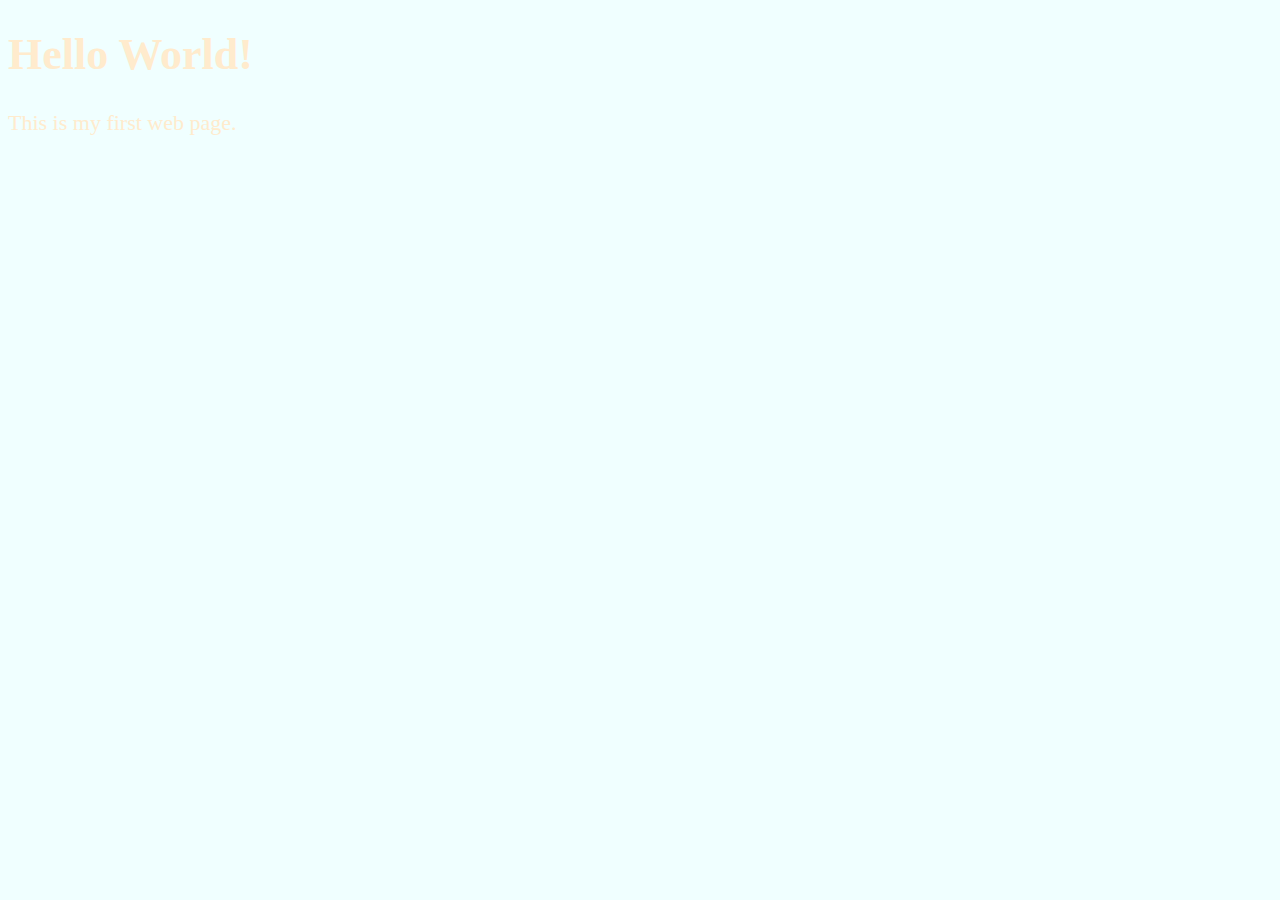
==== index.html @ 844e5fe5 "Head Element" ====
<!DOCTYPE html>
<html lang="en">

<head>
    <meta charset="UTF-8">
    <meta name="author" cotent="Alade Aminat">
    <meta name="description" content="This page contains all the things I am learning how to  create as I learn HTML.">
    <title>My First Web Page</title>
    <link rel="icon" href="html5.png type="image/x-icon">
    <link rel="stylesheet" href="main.css" type="text/css">
</head>
<body>
    
</body>
</html>

    <head>
        <meta charset="UTF-8">
<title>My First Web Page</title>
    </head>

    <body>
        <h1>Hello World!</h1>
        <p>This is my first web page.</p>
    </body>

</html>
---- main.css ----
html{
font-size: 22px;
}

body {
    background-color: azure;
    color: blanchedalmond;
}
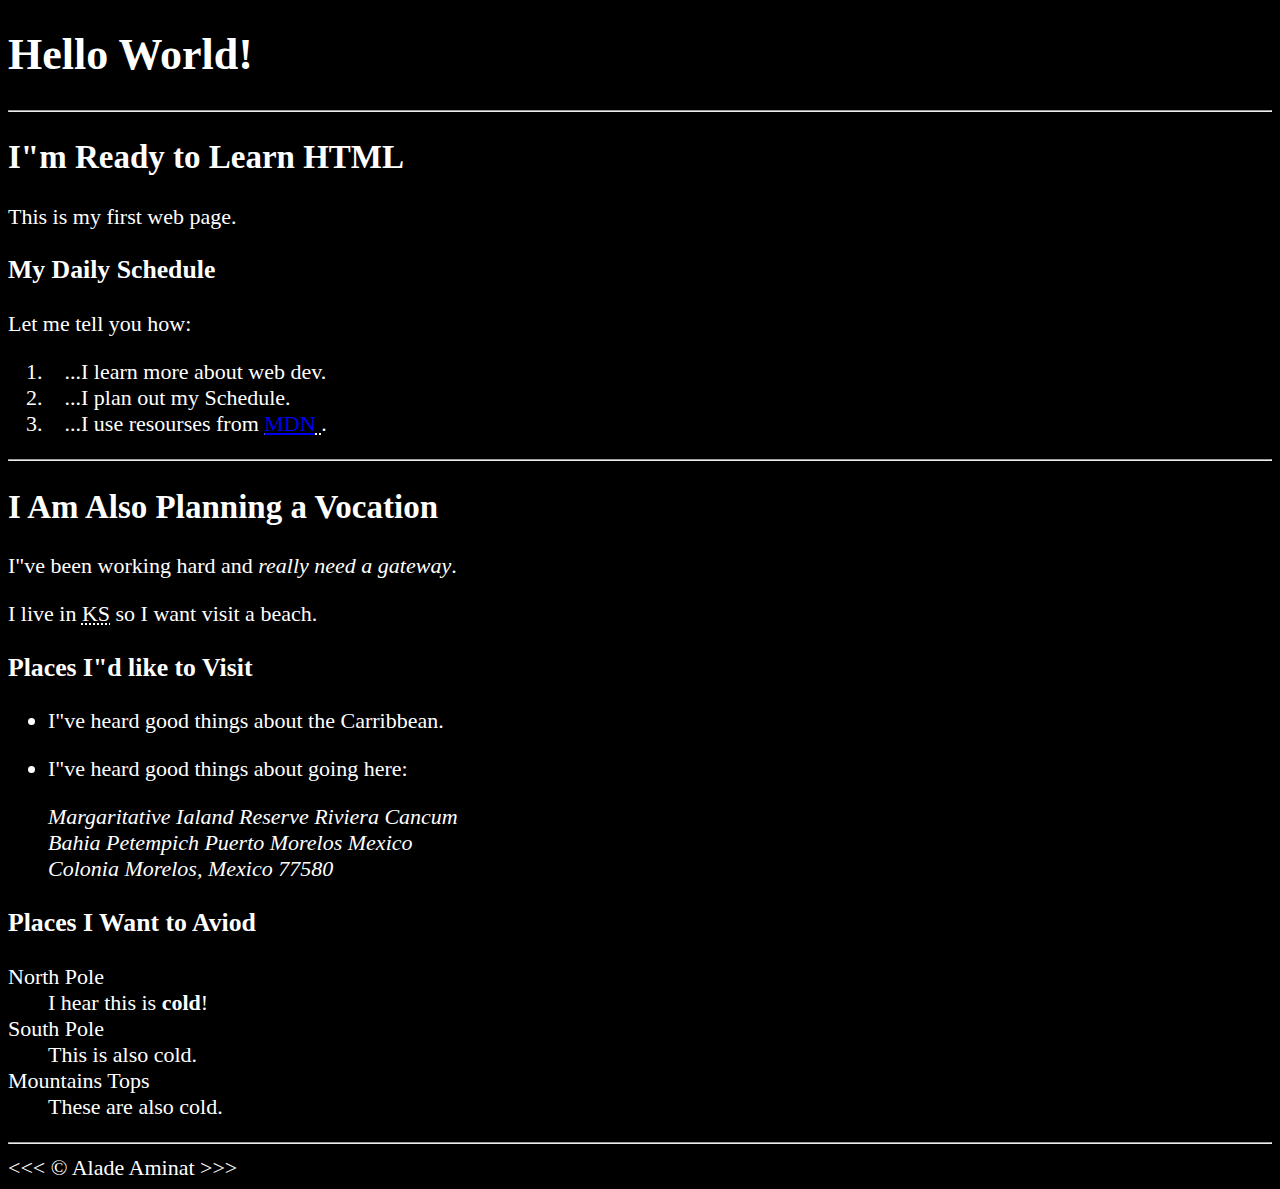
==== commit 1fb92f1f: "My First Web Page" ====
--- a/index.html
+++ b/index.html
@@ -9,19 +9,60 @@
     <link rel="icon" href="html5.png type="image/x-icon">
     <link rel="stylesheet" href="main.css" type="text/css">
 </head>
+
 <body>
+    <h1>Hello World!</h1>
+
+    <hr>
+
+    <h2>I"m Ready to Learn HTML</h2>
+    <p>This is my first web page.</p>
+
+    <h3>My Daily Schedule</h3>
+    <p>Let me tell you how:</p>
+        <ol>
+        <li>&nbsp;&nbsp;&nbsp;...I learn more about web dev.</li>
+        <li>&nbsp;&nbsp;&nbsp;...I plan out my Schedule.</li>
+        <li>&nbsp;&nbsp;&nbsp;...I use resourses from <abbr title="Mozilla Developer Network">
+            <a href="https://developer. mozilla.org/">MDN</a>
+            </abbr>.</li>
+    </ol>
     
-</body>
-</html>
 
-    <head>
-        <meta charset="UTF-8">
-<title>My First Web Page</title>
-    </head>
+    <hr>
+    <h2>I Am Also Planning a Vocation</h2>
+    <p>I"ve been working hard and <em>really need a gateway</em>.</p>
+    <p>I live in <abbr title="Kansas">KS</abbr> so I want visit a beach.</p>
 
-    <body>
-        <h1>Hello World!</h1>
-        <p>This is my first web page.</p>
+    <h3>Places I"d like to Visit</h3>
+    <ul>
+   <li>
+    <p>I"ve heard good things about the Carribbean.</p>
+   </li>
+   <li>
+<p>I"ve heard good things about going here:</p>
+<address>
+ Margaritative Ialand Reserve Riviera Cancum<br>
+ Bahia Petempich Puerto Morelos Mexico<br>
+ Colonia Morelos, Mexico 77580
+ </address>
+ </li>
+</ul>
+ <!--TODO: Add more places-->
+    <h3>Places I Want to Aviod</h3>
+    <dl>
+        <dt>North Pole</dt>
+        <dd>I hear this is <strong>cold</strong>!</dd>
+
+        <dt>South Pole</dt>
+        <dd>This is also cold.</dd>
+
+        <dt>Mountains Tops</dt>
+        <dd>These are also cold.</dd>
+        </dl>
+
+<hr>
+&lt;&lt;&lt; &copy;<a href="about.html"></a> Alade Aminat &gt;&gt;&gt;
     </body>
 
 </html>--- a/main.css
+++ b/main.css
@@ -3,6 +3,6 @@
 }
 
 body {
-    background-color: azure;
-    color: blanchedalmond;
+    background-color: black;
+    color: white;
 }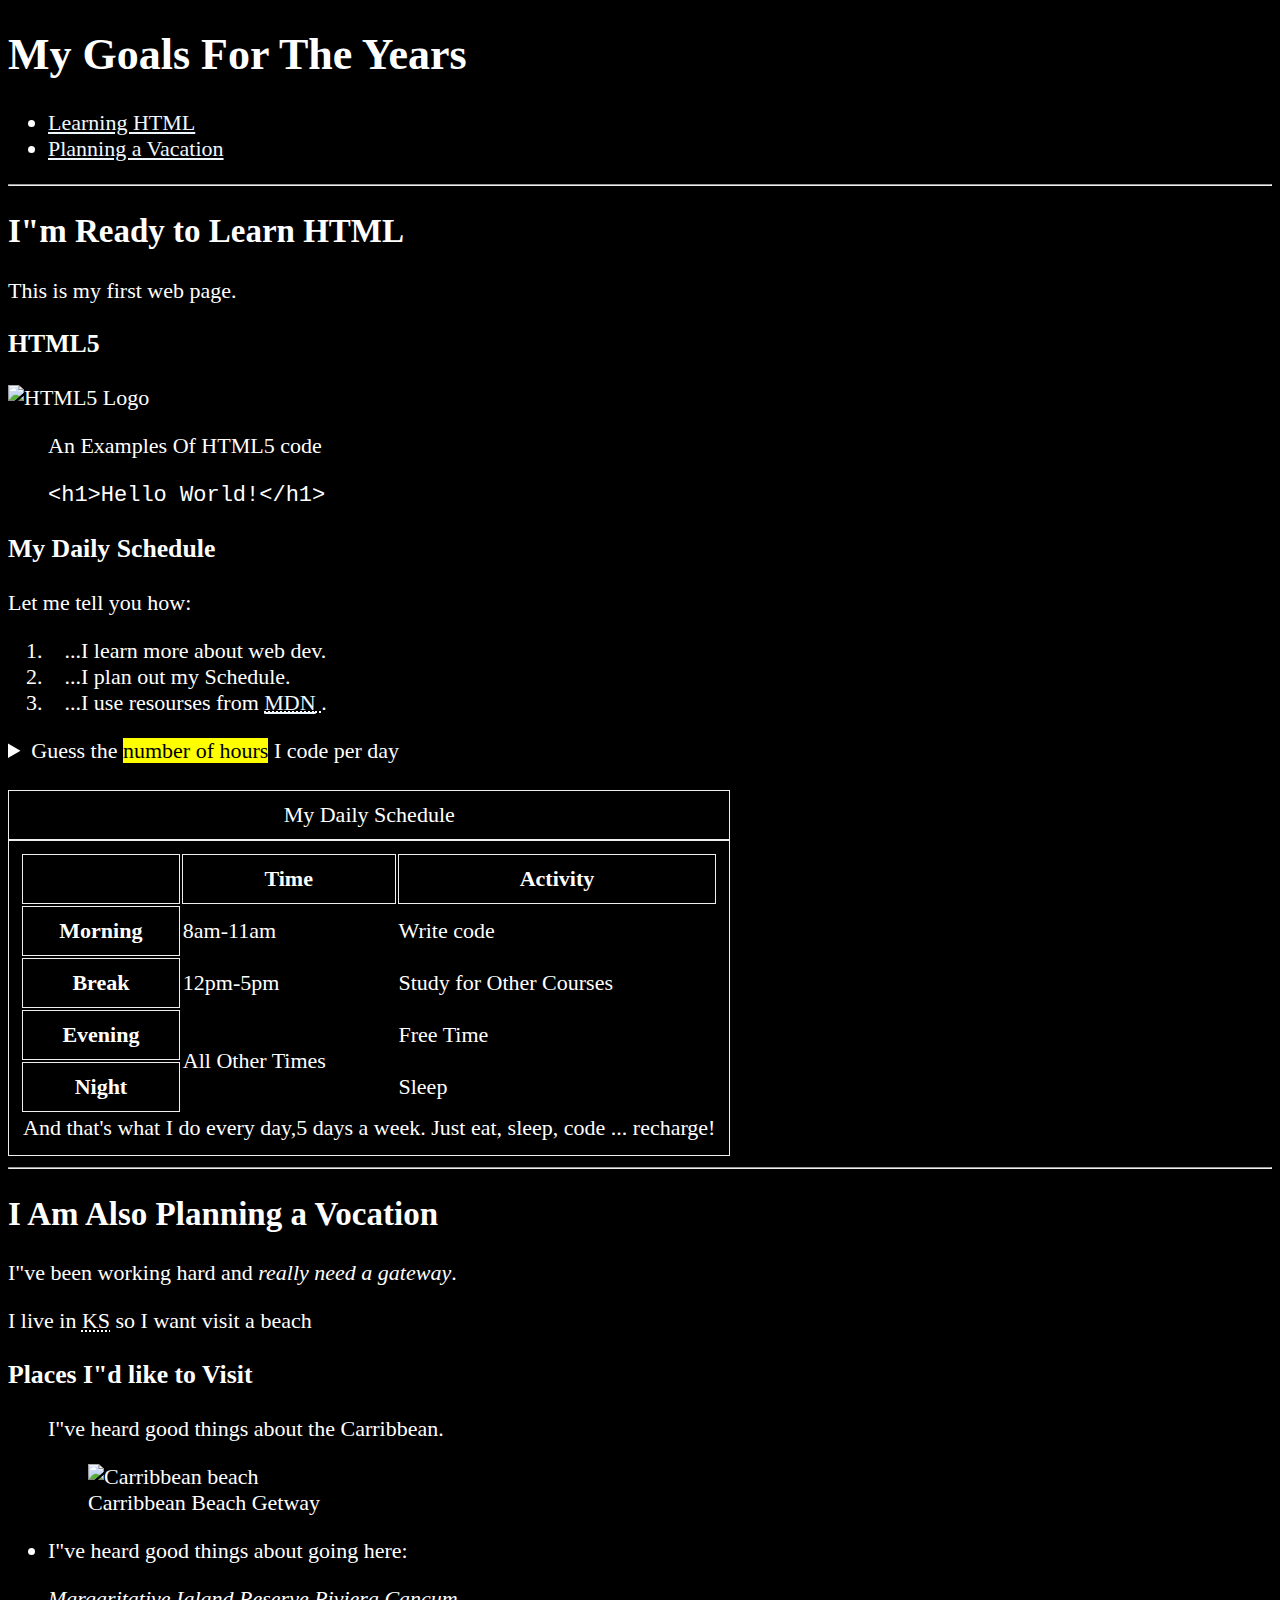
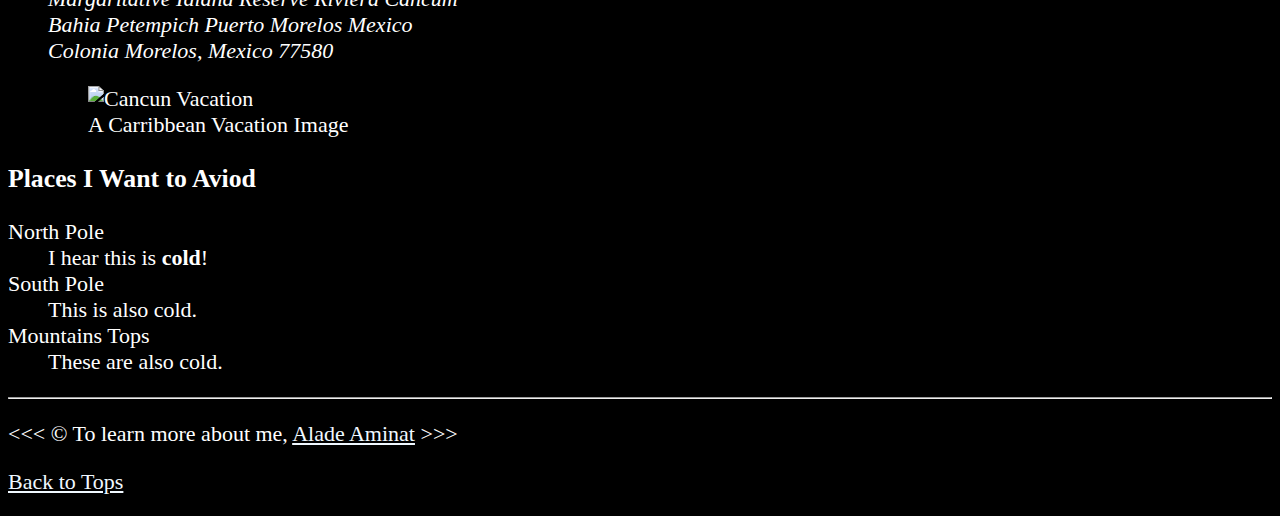
==== commit 67a6d52b: "Learning HTML" ====
--- a/index.html
+++ b/index.html
@@ -1,68 +1,162 @@
-<!DOCTYPE html>
-<html lang="en">
+    <!DOCTYPE html>
+    <html lang="en">
 
-<head>
-    <meta charset="UTF-8">
-    <meta name="author" cotent="Alade Aminat">
-    <meta name="description" content="This page contains all the things I am learning how to  create as I learn HTML.">
-    <title>My First Web Page</title>
-    <link rel="icon" href="html5.png type="image/x-icon">
-    <link rel="stylesheet" href="main.css" type="text/css">
-</head>
+    <head>
+        <meta charset="UTF-8">
+        <meta name="author" cotent="Alade Aminat">
+        <meta name="description" content="This page contains all the things I am learning how to  create as I learn HTML.">
+        <title>My First Web Page</title>
+        <link rel="icon" href="html5.png type="image/x-icon">
+        <link rel="stylesheet" href="main.css" type="text/css">
+    </head>
 
-<body>
-    <h1>Hello World!</h1>
+    <body>
+        <header>
+        <h1>My Goals For The Years</h1>
 
+        <nav aria-labelledby="primary navigation">
+            <ul>
+                <li>
+                    <a href="#html">Learning HTML</a>
+                </li>
+                <li>
+                    <a href="#vacation">Planning a Vacation</a>
+                </li>
+                </ul>
+                </nav>
+        </header>
+        <hr>
+        <main>
+        <article id="html">
+        <h2>I"m Ready to Learn HTML</h2>
+        <p>This is my first web page.</p>
+        <section>
+            <h3>HTML5</h3>
+    <img src="img/html_logo_300*300.png" alt="HTML5 Logo" title="I am learning HTML5" width="300" height="300">
+    <figure>
+        <figcaption>An Examples Of HTML5 code</figcaption>
+        <p>
+            <code>&lt;h1&gt;Hello World!&lt;/h1&gt;</code>
+        </p>
+    </figure>
+    </section>
+        <h3>My Daily Schedule</h3>
+        <p>Let me tell you how:</p>
+            <ol>
+            <li>&nbsp;&nbsp;&nbsp;...I learn more about web dev.</li>
+            <li>&nbsp;&nbsp;&nbsp;...I plan out my Schedule.</li>
+            <li>&nbsp;&nbsp;&nbsp;...I use resourses from <abbr title="Mozilla Developer Network">
+                <a href="https://developer. mozilla.org/">MDN</a>
+                </abbr>.</li>
+        </ol>
+        <aside>
+            <details>
+                <summary>Guess the <mark>number of hours</mark> I code per day</summary>
+                <p>I start at<time datetime="08:00">8 am</time> and I write for <time datetime="PY3H">3 hours</time> every morning.</p>
+            </details>
+        </aside>
+        <br>
+        <table>
+            <caption>My Daily Schedule</caption>
+            <thead>
+            <tr>
+                <th>&nbsp;</th>
+                <th scope="col">Time</th>
+                <th scope="col">Activity</th>
+            </tr>
+            </thead>
+            <tbody>
+                <tr>
+                    <th scope="row">Morning</th>
+                <td>
+            <time datetime="08:00">8am</time>-<time datetime="13:00">11am</time>
+        </td>
+        <td>Write code</td>
+    </tr>
+    <tr>
+        <th scope="col">Break </th>
+        <td>
+            <time datetime="12:00">12pm</time>-<time datetime="17:00">5pm</time>
+        </td>
+        <td>Study for Other Courses</td>
+    </tr>
+    <th scope="col">Evening</th>
+    <td rowspan="2">All Other Times</td>
+    <td>Free Time</td>
+    </tr>
+    <tr>
+        <th scope="col">Night</th>
+        <td>Sleep</td>
+    </tr>
+    </tbody>
+    <tfoot>
+        <tr>
+            <td colspan="3">And that's what I do every day,5 days a week. Just eat, sleep, code ...  recharge!</td>
+        </tr>
+    </tfoot>
+    </table>
+    </section>
+        </article>
+
+        <hr>
+
+
+        <article id="vacation">
+        <h2>I Am Also Planning a Vocation</h2>
+        <p>I"ve been working hard and <em>really need a gateway</em>.</p>
+        <p>I live in <abbr title="Kansas">KS</abbr> so I want visit a beach
+    <section>
+        <h3>Places I"d like to Visit</h3>
+        <ul>
+        <p>I"ve heard good things about the Carribbean.</p>
+        <figure>
+        <img src="img/Carribbean.jgt" alt="Carribbean beach" title="I want to visit a Carribbean beach." 
+        width="400 " height="225" loading="lazy">
+        <figcaption>
+            Carribbean Beach Getway
+        </figcaption>
+        </figure>
+    </li>
+    <li>
+    <p>I"ve heard good things about going here:</p>
+    <address>
+    Margaritative Ialand Reserve Riviera Cancum<br>
+    Bahia Petempich Puerto Morelos Mexico<br>
+    Colonia Morelos, Mexico 77580
+    </address>
+    <figure>
+    <img src="img/vacation.jpg" alt="Cancun Vacation" title="It"s 5 o' Clock somewhere!width="400"
+    height="267" loading="lazy">
+    <figcaption>
+        A Carribbean Vacation Image
+    </figcaption>
+    </figure>
+    </li>
+    </ul>
+    </section>
+    <!-- TODO: Add more places -->
+    <section>
+        <h3>Places I Want to Aviod</h3>
+        <dl>
+            <dt>North Pole</dt>
+            <dd>I hear this is <strong>cold</strong>!</dd>
+
+            <dt>South Pole</dt>
+            <dd>This is also cold.</dd>
+
+            <dt>Mountains Tops</dt>
+            <dd>These are also cold.</dd>
+            </dl>
+            </section>
+        </article>
+    </main>
     <hr>
-
-    <h2>I"m Ready to Learn HTML</h2>
-    <p>This is my first web page.</p>
-
-    <h3>My Daily Schedule</h3>
-    <p>Let me tell you how:</p>
-        <ol>
-        <li>&nbsp;&nbsp;&nbsp;...I learn more about web dev.</li>
-        <li>&nbsp;&nbsp;&nbsp;...I plan out my Schedule.</li>
-        <li>&nbsp;&nbsp;&nbsp;...I use resourses from <abbr title="Mozilla Developer Network">
-            <a href="https://developer. mozilla.org/">MDN</a>
-            </abbr>.</li>
-    </ol>
-    
-
-    <hr>
-    <h2>I Am Also Planning a Vocation</h2>
-    <p>I"ve been working hard and <em>really need a gateway</em>.</p>
-    <p>I live in <abbr title="Kansas">KS</abbr> so I want visit a beach.</p>
-
-    <h3>Places I"d like to Visit</h3>
-    <ul>
-   <li>
-    <p>I"ve heard good things about the Carribbean.</p>
-   </li>
-   <li>
-<p>I"ve heard good things about going here:</p>
-<address>
- Margaritative Ialand Reserve Riviera Cancum<br>
- Bahia Petempich Puerto Morelos Mexico<br>
- Colonia Morelos, Mexico 77580
- </address>
- </li>
-</ul>
- <!--TODO: Add more places-->
-    <h3>Places I Want to Aviod</h3>
-    <dl>
-        <dt>North Pole</dt>
-        <dd>I hear this is <strong>cold</strong>!</dd>
-
-        <dt>South Pole</dt>
-        <dd>This is also cold.</dd>
-
-        <dt>Mountains Tops</dt>
-        <dd>These are also cold.</dd>
-        </dl>
-
-<hr>
-&lt;&lt;&lt; &copy;<a href="about.html"></a> Alade Aminat &gt;&gt;&gt;
-    </body>
-
-</html>+    <footer>
+        <p>
+    &lt;&lt;&lt; &copy; To learn more about me, <a href="about.html">Alade Aminat</a> &gt;&gt;&gt;
+    </p>
+    <p>
+        <a href="#">Back to Tops</a>
+    </p>
+    </footer>
+    </html>--- a/main.css
+++ b/main.css
@@ -5,4 +5,23 @@
 body {
     background-color: black;
     color: white;
+}
+
+a {
+    color: aliceblue;
+}
+
+a:visited{
+    color: lightgrey;
+}
+
+a:hover, a:active{
+    color: #eee;
+}
+
+table, tr, th, caption {
+    border: 1px solid #eee;
+    front-family: 'Courier New',Courier, monospace;
+    border: -collapse: collaspse;
+    padding: 0.5rem;
 }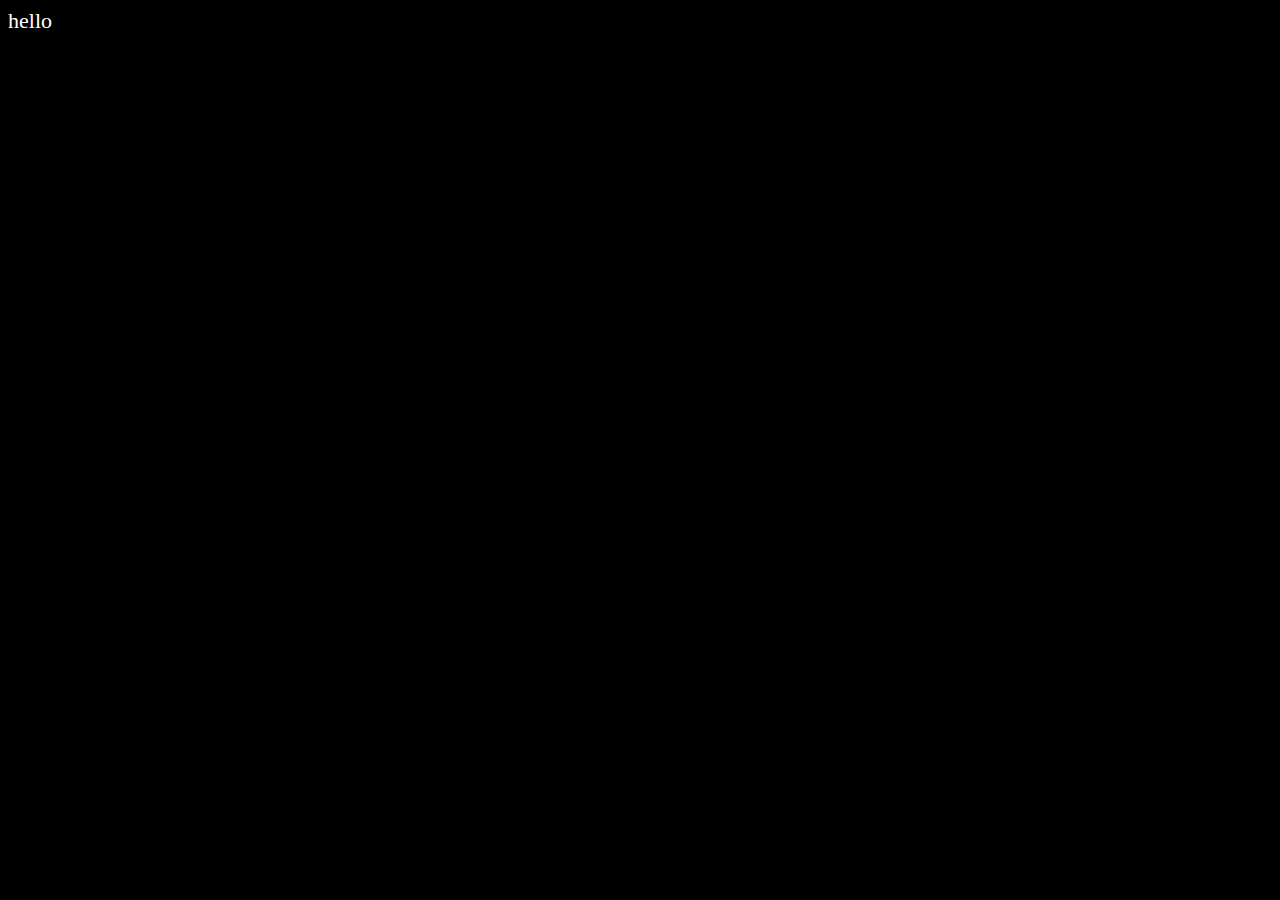
==== commit c64785e2: "updated" ====
--- a/index.html
+++ b/index.html
@@ -1,162 +1,18 @@
-    <!DOCTYPE html>
-    <html lang="en">
+<!DOCTYPE html>
+<html lang="en">
 
-    <head>
-        <meta charset="UTF-8">
-        <meta name="author" cotent="Alade Aminat">
-        <meta name="description" content="This page contains all the things I am learning how to  create as I learn HTML.">
-        <title>My First Web Page</title>
-        <link rel="icon" href="html5.png type="image/x-icon">
-        <link rel="stylesheet" href="main.css" type="text/css">
-    </head>
+<head>
+    <meta charset="UTF-8">
+    <meta name="author" cotent="Alade Aminat">
+    <meta name="description" content="This page contains all the things I am learning how to  create as I learn HTML.">
+    <title>My First Web Page</title>
+    <link rel="icon" href="html5.png type="image/x-icon">
+    <link rel="stylesheet" href="main.css" type="text/css">
+</head>
 
-    <body>
-        <header>
-        <h1>My Goals For The Years</h1>
-
-        <nav aria-labelledby="primary navigation">
-            <ul>
-                <li>
-                    <a href="#html">Learning HTML</a>
-                </li>
-                <li>
-                    <a href="#vacation">Planning a Vacation</a>
-                </li>
-                </ul>
-                </nav>
-        </header>
-        <hr>
-        <main>
-        <article id="html">
-        <h2>I"m Ready to Learn HTML</h2>
-        <p>This is my first web page.</p>
-        <section>
-            <h3>HTML5</h3>
-    <img src="img/html_logo_300*300.png" alt="HTML5 Logo" title="I am learning HTML5" width="300" height="300">
-    <figure>
-        <figcaption>An Examples Of HTML5 code</figcaption>
-        <p>
-            <code>&lt;h1&gt;Hello World!&lt;/h1&gt;</code>
-        </p>
-    </figure>
-    </section>
-        <h3>My Daily Schedule</h3>
-        <p>Let me tell you how:</p>
-            <ol>
-            <li>&nbsp;&nbsp;&nbsp;...I learn more about web dev.</li>
-            <li>&nbsp;&nbsp;&nbsp;...I plan out my Schedule.</li>
-            <li>&nbsp;&nbsp;&nbsp;...I use resourses from <abbr title="Mozilla Developer Network">
-                <a href="https://developer. mozilla.org/">MDN</a>
-                </abbr>.</li>
-        </ol>
-        <aside>
-            <details>
-                <summary>Guess the <mark>number of hours</mark> I code per day</summary>
-                <p>I start at<time datetime="08:00">8 am</time> and I write for <time datetime="PY3H">3 hours</time> every morning.</p>
-            </details>
-        </aside>
-        <br>
-        <table>
-            <caption>My Daily Schedule</caption>
-            <thead>
-            <tr>
-                <th>&nbsp;</th>
-                <th scope="col">Time</th>
-                <th scope="col">Activity</th>
-            </tr>
-            </thead>
-            <tbody>
-                <tr>
-                    <th scope="row">Morning</th>
-                <td>
-            <time datetime="08:00">8am</time>-<time datetime="13:00">11am</time>
-        </td>
-        <td>Write code</td>
-    </tr>
-    <tr>
-        <th scope="col">Break </th>
-        <td>
-            <time datetime="12:00">12pm</time>-<time datetime="17:00">5pm</time>
-        </td>
-        <td>Study for Other Courses</td>
-    </tr>
-    <th scope="col">Evening</th>
-    <td rowspan="2">All Other Times</td>
-    <td>Free Time</td>
-    </tr>
-    <tr>
-        <th scope="col">Night</th>
-        <td>Sleep</td>
-    </tr>
-    </tbody>
-    <tfoot>
-        <tr>
-            <td colspan="3">And that's what I do every day,5 days a week. Just eat, sleep, code ...  recharge!</td>
-        </tr>
-    </tfoot>
-    </table>
-    </section>
-        </article>
-
-        <hr>
-
-
-        <article id="vacation">
-        <h2>I Am Also Planning a Vocation</h2>
-        <p>I"ve been working hard and <em>really need a gateway</em>.</p>
-        <p>I live in <abbr title="Kansas">KS</abbr> so I want visit a beach
-    <section>
-        <h3>Places I"d like to Visit</h3>
-        <ul>
-        <p>I"ve heard good things about the Carribbean.</p>
-        <figure>
-        <img src="img/Carribbean.jgt" alt="Carribbean beach" title="I want to visit a Carribbean beach." 
-        width="400 " height="225" loading="lazy">
-        <figcaption>
-            Carribbean Beach Getway
-        </figcaption>
-        </figure>
-    </li>
-    <li>
-    <p>I"ve heard good things about going here:</p>
-    <address>
-    Margaritative Ialand Reserve Riviera Cancum<br>
-    Bahia Petempich Puerto Morelos Mexico<br>
-    Colonia Morelos, Mexico 77580
-    </address>
-    <figure>
-    <img src="img/vacation.jpg" alt="Cancun Vacation" title="It"s 5 o' Clock somewhere!width="400"
-    height="267" loading="lazy">
-    <figcaption>
-        A Carribbean Vacation Image
-    </figcaption>
-    </figure>
-    </li>
-    </ul>
-    </section>
-    <!-- TODO: Add more places -->
-    <section>
-        <h3>Places I Want to Aviod</h3>
-        <dl>
-            <dt>North Pole</dt>
-            <dd>I hear this is <strong>cold</strong>!</dd>
-
-            <dt>South Pole</dt>
-            <dd>This is also cold.</dd>
-
-            <dt>Mountains Tops</dt>
-            <dd>These are also cold.</dd>
-            </dl>
-            </section>
-        </article>
-    </main>
-    <hr>
-    <footer>
-        <p>
-    &lt;&lt;&lt; &copy; To learn more about me, <a href="about.html">Alade Aminat</a> &gt;&gt;&gt;
-    </p>
-    <p>
-        <a href="#">Back to Tops</a>
-    </p>
-    </footer>
-    </html>+<body>
+    
+<div>
+    hello
+</div>
+</html>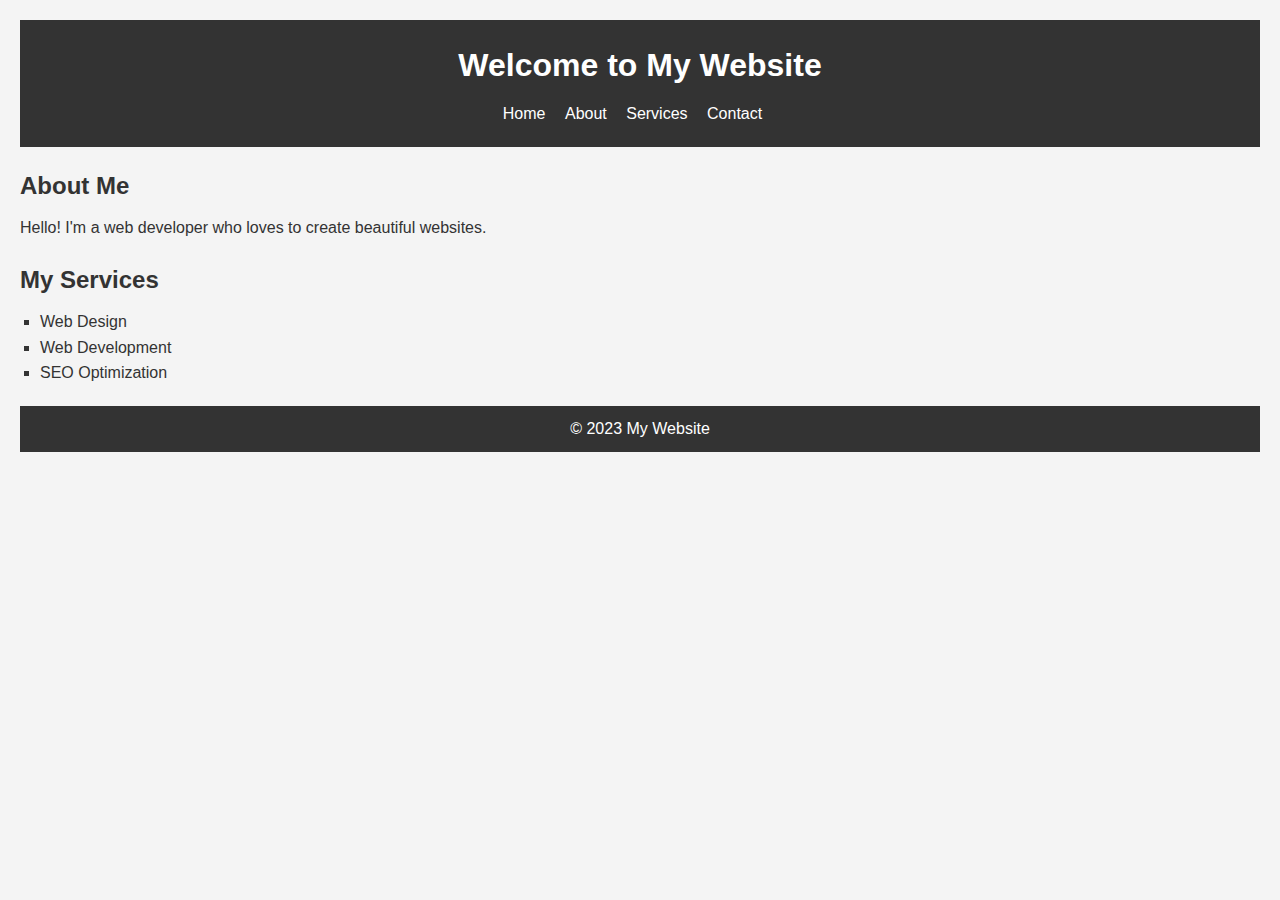
==== commit e52b0095: "added css file" ====
--- a/index.html
+++ b/index.html
@@ -1,18 +1,42 @@
 <!DOCTYPE html>
 <html lang="en">
-
 <head>
     <meta charset="UTF-8">
-    <meta name="author" cotent="Alade Aminat">
-    <meta name="description" content="This page contains all the things I am learning how to  create as I learn HTML.">
-    <title>My First Web Page</title>
-    <link rel="icon" href="html5.png type="image/x-icon">
-    <link rel="stylesheet" href="main.css" type="text/css">
+    <meta name="viewport" content="width=device-width, initial-scale=1.0">
+    <title>CSS Tutorial</title>
+    <link rel="stylesheet" href="styles.css">
 </head>
+<body>
+    <header>
+        <h1>Welcome to My Website</h1>
+        <nav>
+            <ul>
+                <li><a href="#">Home</a></li>
+                <li><a href="#">About</a></li>
+                <li><a href="#">Services</a></li>
+                <li><a href="#">Contact</a></li>
+            </ul>
+        </nav>
+    </header>
 
-<body>
-    
-<div>
-    hello
-</div>
+    <main>
+        <section>
+            <h2>About Me</h2>
+            <p>Hello! I'm a web developer who loves to create beautiful websites.</p>
+        </section>
+
+        <section>
+            <h2>My Services</h2>
+            <ul>
+                <li>Web Design</li>
+                <li>Web Development</li>
+                <li>SEO Optimization</li>
+            </ul>
+        </section>
+    </main>
+
+    <footer>
+        <p>&copy; 2023 My Website</p>
+    </footer>
+</body>
 </html>--- a/styles.css
+++ b/styles.css
@@ -0,0 +1,106 @@
+*{
+    margin: 0;
+    padding: 0;
+    box-sizing: border-box;
+}
+
+.container{
+    border: 2px dashed red;
+    font-size: 1.5rem;
+    margin: 1.5rem 2em 3em 4em;
+    /*margin-top: 1.5em;
+    margin-right: 2em;
+    margin-botton: 2em;
+    margin-left: 2em; */
+    padding: 1.5em;
+    outline: 5px solid purple;
+    outline-offset: 5px;
+}
+
+.circle{
+    margin: 3rem auto;
+    background-color: gold;
+    width: 100px;
+    height: 100px;
+    border: 2px solid #000;
+    outline: 2px solid red;
+    outline-offset: 0.25rem;
+}
+
+/* Basic Reset */
+* {
+    margin: 0;
+    padding: 0;
+    box-sizing: border-box;
+}
+
+/* Body Styling */
+body {
+    font-family: Arial, sans-serif;
+    line-height: 1.6;
+    background-color: #f4f4f4;
+    color: #333;
+    padding: 20px;
+}
+
+/* Header Styling */
+header {
+    background-color: #333;
+    color: #fff;
+    padding: 20px 0;
+    text-align: center;
+}
+
+header h1 {
+    margin-bottom: 10px;
+}
+
+nav ul {
+    list-style: none;
+}
+
+nav ul li {
+    display: inline;
+    margin-right: 15px;
+}
+
+nav ul li a {
+    color: #fff;
+    text-decoration: none;
+}
+
+nav ul li a:hover {
+    text-decoration: underline;
+}
+
+/* Main Content Styling */
+main {
+    margin: 20px 0;
+}
+
+section {
+    margin-bottom: 20px;
+}
+
+section h2 {
+    color: #333;
+    margin-bottom: 10px;
+}
+
+section p, section ul {
+    margin-bottom: 10px;
+}
+
+section ul {
+    list-style-type: square;
+    margin-left: 20px;
+}
+
+/* Footer Styling */
+footer {
+    text-align: center;
+    margin-top: 20px;
+    padding: 10px 0;
+    background-color: #333;
+    color: #fff;
+}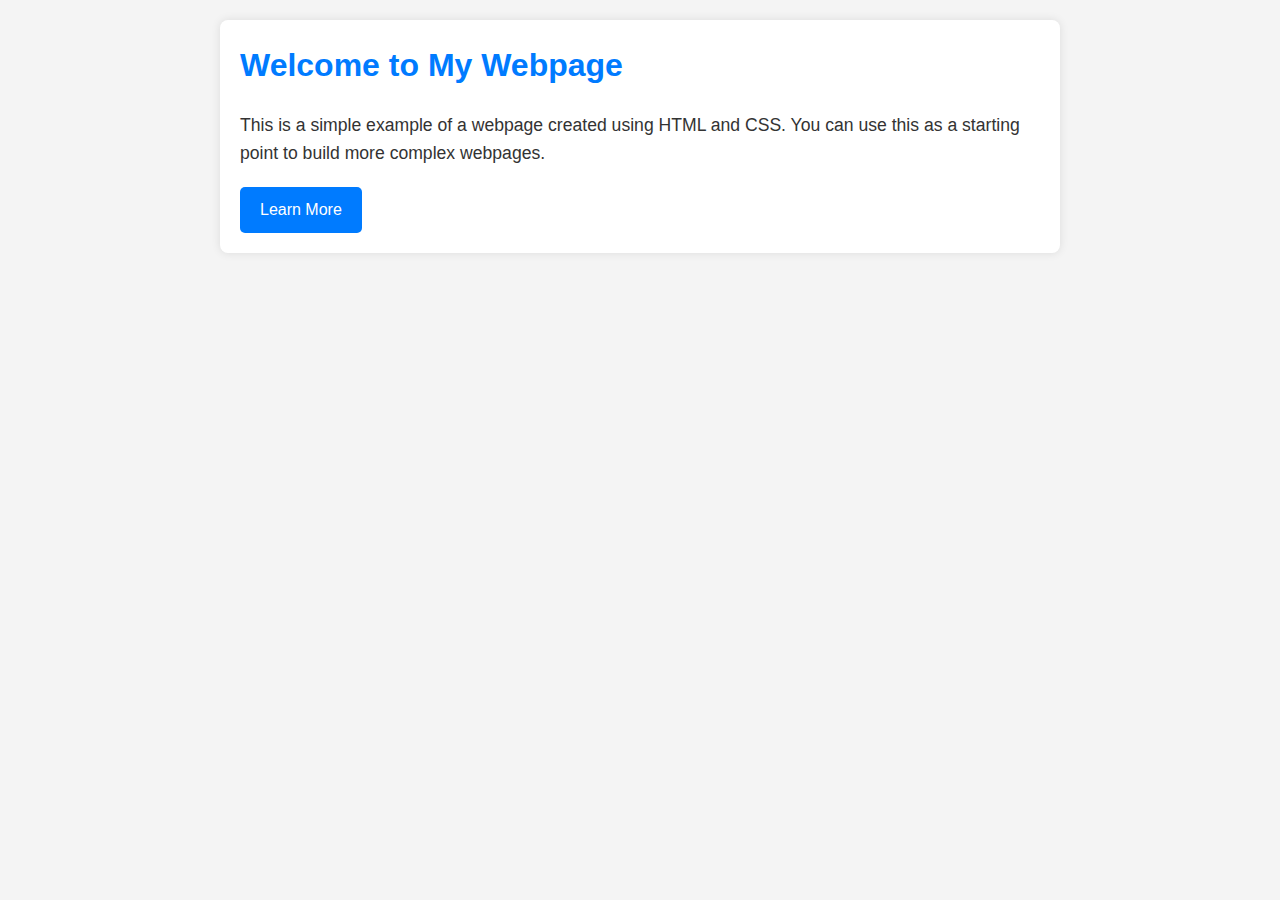
==== commit 21b4cd4c: "updated" ====
--- a/index.html
+++ b/index.html
@@ -3,40 +3,68 @@
 <head>
     <meta charset="UTF-8">
     <meta name="viewport" content="width=device-width, initial-scale=1.0">
-    <title>CSS Tutorial</title>
-    <link rel="stylesheet" href="styles.css">
+    <title>Simple Webpage</title>
+    <style>
+        /* Basic Reset */
+        body, h1, p {
+            margin: 0;
+            padding: 0;
+        }
+
+        /* Body Styling */
+        body {
+            font-family: Arial, sans-serif;
+            background-color: #f4f4f4;
+            color: #333;
+            line-height: 1.6;
+            padding: 20px;
+        }
+
+        /* Container Styling */
+        .container {
+            max-width: 800px;
+            margin: 0 auto;
+            background: #fff;
+            padding: 20px;
+            border-radius: 8px;
+            box-shadow: 0 0 10px rgba(0, 0, 0, 0.1);
+        }
+
+        /* Heading Styling */
+        h1 {
+            color: #007BFF;
+            margin-bottom: 20px;
+        }
+
+        /* Paragraph Styling */
+        p {
+            font-size: 1.1em;
+            margin-bottom: 20px;
+        }
+
+        /* Button Styling */
+        .btn {
+            display: inline-block;
+            padding: 10px 20px;
+            font-size: 1em;
+            color: #fff;
+            background-color: #007BFF;
+            border: none;
+            border-radius: 5px;
+            cursor: pointer;
+            text-decoration: none;
+        }
+
+        .btn:hover {
+            background-color: #0056b3;
+        }
+    </style>
 </head>
 <body>
-    <header>
-        <h1>Welcome to My Website</h1>
-        <nav>
-            <ul>
-                <li><a href="#">Home</a></li>
-                <li><a href="#">About</a></li>
-                <li><a href="#">Services</a></li>
-                <li><a href="#">Contact</a></li>
-            </ul>
-        </nav>
-    </header>
-
-    <main>
-        <section>
-            <h2>About Me</h2>
-            <p>Hello! I'm a web developer who loves to create beautiful websites.</p>
-        </section>
-
-        <section>
-            <h2>My Services</h2>
-            <ul>
-                <li>Web Design</li>
-                <li>Web Development</li>
-                <li>SEO Optimization</li>
-            </ul>
-        </section>
-    </main>
-
-    <footer>
-        <p>&copy; 2023 My Website</p>
-    </footer>
+    <div class="container">
+        <h1>Welcome to My Webpage</h1>
+        <p>This is a simple example of a webpage created using HTML and CSS. You can use this as a starting point to build more complex webpages.</p>
+        <a href="#" class="btn">Learn More</a>
+    </div>
 </body>
 </html>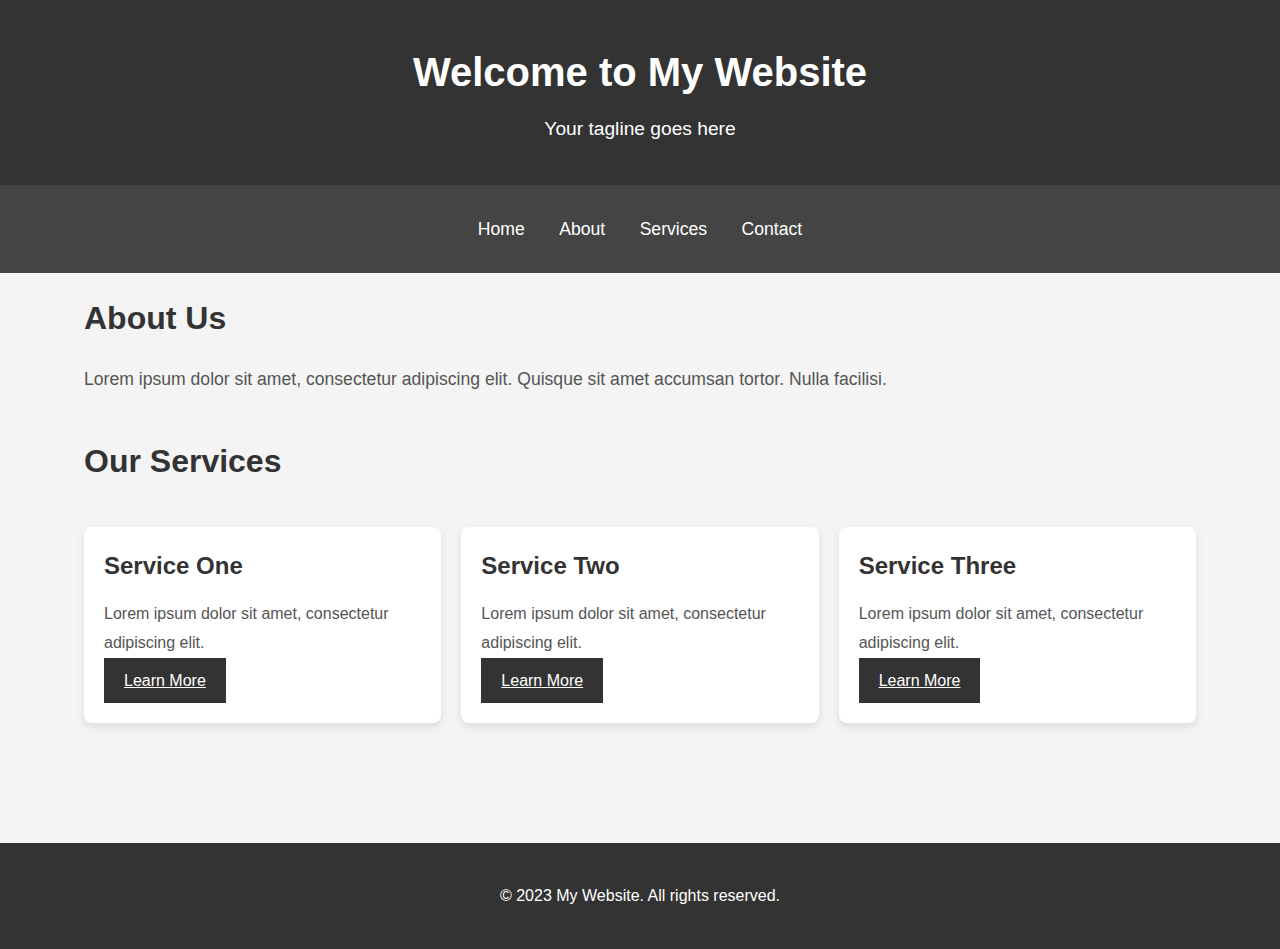
==== commit ca6a9bf3: "updated on css" ====
--- a/index.html
+++ b/index.html
@@ -3,68 +3,60 @@
 <head>
     <meta charset="UTF-8">
     <meta name="viewport" content="width=device-width, initial-scale=1.0">
-    <title>Simple Webpage</title>
-    <style>
-        /* Basic Reset */
-        body, h1, p {
-            margin: 0;
-            padding: 0;
-        }
-
-        /* Body Styling */
-        body {
-            font-family: Arial, sans-serif;
-            background-color: #f4f4f4;
-            color: #333;
-            line-height: 1.6;
-            padding: 20px;
-        }
-
-        /* Container Styling */
-        .container {
-            max-width: 800px;
-            margin: 0 auto;
-            background: #fff;
-            padding: 20px;
-            border-radius: 8px;
-            box-shadow: 0 0 10px rgba(0, 0, 0, 0.1);
-        }
-
-        /* Heading Styling */
-        h1 {
-            color: #007BFF;
-            margin-bottom: 20px;
-        }
-
-        /* Paragraph Styling */
-        p {
-            font-size: 1.1em;
-            margin-bottom: 20px;
-        }
-
-        /* Button Styling */
-        .btn {
-            display: inline-block;
-            padding: 10px 20px;
-            font-size: 1em;
-            color: #fff;
-            background-color: #007BFF;
-            border: none;
-            border-radius: 5px;
-            cursor: pointer;
-            text-decoration: none;
-        }
-
-        .btn:hover {
-            background-color: #0056b3;
-        }
-    </style>
+    <title>Modern Web Design</title>
+    <link rel="stylesheet" href="styles.css">
 </head>
 <body>
-    <div class="container">
-        <h1>Welcome to My Webpage</h1>
-        <p>This is a simple example of a webpage created using HTML and CSS. You can use this as a starting point to build more complex webpages.</p>
-        <a href="#" class="btn">Learn More</a>
-    </div>
+    <header>
+        <div class="container">
+            <h1>Welcome to My Website</h1>
+            <p>Your tagline goes here</p>
+        </div>
+    </header>
+
+    <nav>
+        <div class="container">
+            <ul>
+                <li><a href="#">Home</a></li>
+                <li><a href="#">About</a></li>
+                <li><a href="#">Services</a></li>
+                <li><a href="#">Contact</a></li>
+            </ul>
+        </div>
+    </nav>
+
+    <main class="container">
+        <section>
+            <h2>About Us</h2>
+            <p>Lorem ipsum dolor sit amet, consectetur adipiscing elit. Quisque sit amet accumsan tortor. Nulla facilisi.</p>
+        </section>
+
+        <section>
+            <h2>Our Services</h2>
+            <div class="grid">
+                <div class="card">
+                    <h3>Service One</h3>
+                    <p>Lorem ipsum dolor sit amet, consectetur adipiscing elit.</p>
+                    <a href="#" class="button">Learn More</a>
+                </div>
+                <div class="card">
+                    <h3>Service Two</h3>
+                    <p>Lorem ipsum dolor sit amet, consectetur adipiscing elit.</p>
+                    <a href="#" class="button">Learn More</a>
+                </div>
+                <div class="card">
+                    <h3>Service Three</h3>
+                    <p>Lorem ipsum dolor sit amet, consectetur adipiscing elit.</p>
+                    <a href="#" class="button">Learn More</a>
+                </div>
+            </div>
+        </section>
+    </main>
+
+    <footer>
+        <div class="container">
+            <p>&copy; 2023 My Website. All rights reserved.</p>
+        </div>
+    </footer>
 </body>
 </html>--- a/styles.css
+++ b/styles.css
@@ -0,0 +1,189 @@
+/* General Reset */
+* {
+    margin: 0;
+    padding: 0;
+    box-sizing: border-box;
+}
+
+body {
+    font-family: 'Arial', sans-serif;
+    line-height: 1.6;
+    background-color: #f4f4f4;
+    color: #333;
+}
+
+/* Container */
+.container {
+    width: 90%;
+    max-width: 1200px;
+    margin: 0 auto;
+    padding: 20px;
+}
+
+/* Header */
+header {
+    background-color: #333;
+    color: #fff;
+    padding: 20px 0;
+    text-align: center;
+}
+
+header h1 {
+    margin-bottom: 10px;
+    font-size: 2.5em;
+}
+
+header p {
+    font-size: 1.2em;
+}
+
+/* Navigation */
+nav {
+    background-color: #444;
+    padding: 10px 0;
+}
+
+nav ul {
+    list-style: none;
+    text-align: center;
+}
+
+nav ul li {
+    display: inline;
+    margin: 0 15px;
+}
+
+nav ul li a {
+    color: #fff;
+    text-decoration: none;
+    font-size: 1.1em;
+    transition: color 0.3s ease;
+}
+
+nav ul li a:hover {
+    color: #f4f4f4;
+    text-decoration: underline;
+}
+
+/* Main Content */
+main {
+    padding: 20px 0;
+}
+
+section {
+    margin-bottom: 40px;
+}
+
+section h2 {
+    font-size: 2em;
+    margin-bottom: 20px;
+    color: #333;
+}
+
+section p {
+    font-size: 1.1em;
+    line-height: 1.8;
+    color: #555;
+}
+
+/* Footer */
+footer {
+    background-color: #333;
+    color: #fff;
+    text-align: center;
+    padding: 20px 0;
+    margin-top: 40px;
+}
+
+footer p {
+    margin: 0;
+    font-size: 1em;
+}
+
+/* Responsive Design */
+@media (max-width: 768px) {
+    nav ul li {
+        display: block;
+        margin: 10px 0;
+    }
+
+    header h1 {
+        font-size: 2em;
+    }
+
+    header p {
+        font-size: 1em;
+    }
+
+    section h2 {
+        font-size: 1.5em;
+    }
+
+    section p {
+        font-size: 1em;
+    }
+}
+
+/* Buttons */
+.button {
+    display: inline-block;
+    padding: 10px 20px;
+    font-size: 1em;
+    color: #fff;
+    background-color: #333;
+    border: none;
+    cursor: pointer;
+    transition: background-color 0.3s ease;
+}
+
+.button:hover {
+    background-color: #555;
+}
+
+/* Cards */
+.card {
+    background-color: #fff;
+    padding: 20px;
+    margin: 20px 0;
+    border-radius: 8px;
+    box-shadow: 0 4px 8px rgba(0, 0, 0, 0.1);
+}
+
+.card h3 {
+    font-size: 1.5em;
+    margin-bottom: 15px;
+    color: #333;
+}
+
+.card p {
+    font-size: 1em;
+    color: #555;
+}
+
+/* Grid Layout */
+.grid {
+    display: grid;
+    grid-template-columns: repeat(auto-fit, minmax(300px, 1fr));
+    gap: 20px;
+}
+
+/* Utility Classes */
+.text-center {
+    text-align: center;
+}
+
+.mt-20 {
+    margin-top: 20px;
+}
+
+.mb-20 {
+    margin-bottom: 20px;
+}
+
+.pt-20 {
+    padding-top: 20px;
+}
+
+.pb-20 {
+    padding-bottom: 20px;
+}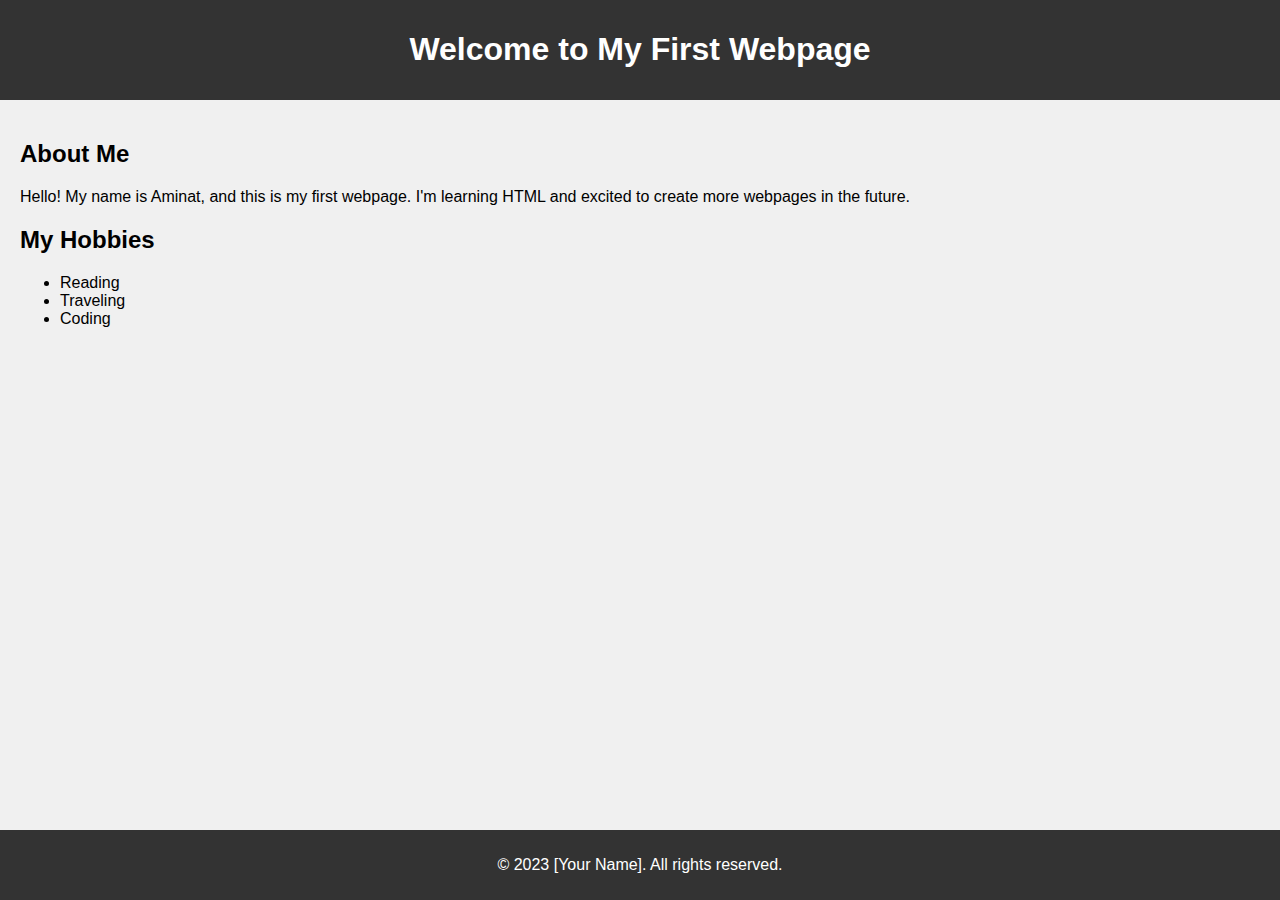
==== commit cc0fcc19: "Updated" ====
--- a/index.html
+++ b/index.html
@@ -3,60 +3,50 @@
 <head>
     <meta charset="UTF-8">
     <meta name="viewport" content="width=device-width, initial-scale=1.0">
-    <title>Modern Web Design</title>
-    <link rel="stylesheet" href="styles.css">
+    <title>My First Webpage</title>
+    <style>
+        body {
+            font-family: Arial, sans-serif;
+            background-color: #f0f0f0;
+            margin: 0;
+            padding: 0;
+        }
+        header {
+            background-color: #333;
+            color: #fff;
+            padding: 10px 0;
+            text-align: center;
+        }
+        main {
+            padding: 20px;
+        }
+        footer {
+            background-color: #333;
+            color: #fff;
+            text-align: center;
+            padding: 10px 0;
+            position: fixed;
+            bottom: 0;
+            width: 100%;
+        }
+    </style>
 </head>
 <body>
     <header>
-        <div class="container">
-            <h1>Welcome to My Website</h1>
-            <p>Your tagline goes here</p>
-        </div>
+        <h1>Welcome to My First Webpage</h1>
     </header>
-
-    <nav>
-        <div class="container">
-            <ul>
-                <li><a href="#">Home</a></li>
-                <li><a href="#">About</a></li>
-                <li><a href="#">Services</a></li>
-                <li><a href="#">Contact</a></li>
-            </ul>
-        </div>
-    </nav>
-
-    <main class="container">
-        <section>
-            <h2>About Us</h2>
-            <p>Lorem ipsum dolor sit amet, consectetur adipiscing elit. Quisque sit amet accumsan tortor. Nulla facilisi.</p>
-        </section>
-
-        <section>
-            <h2>Our Services</h2>
-            <div class="grid">
-                <div class="card">
-                    <h3>Service One</h3>
-                    <p>Lorem ipsum dolor sit amet, consectetur adipiscing elit.</p>
-                    <a href="#" class="button">Learn More</a>
-                </div>
-                <div class="card">
-                    <h3>Service Two</h3>
-                    <p>Lorem ipsum dolor sit amet, consectetur adipiscing elit.</p>
-                    <a href="#" class="button">Learn More</a>
-                </div>
-                <div class="card">
-                    <h3>Service Three</h3>
-                    <p>Lorem ipsum dolor sit amet, consectetur adipiscing elit.</p>
-                    <a href="#" class="button">Learn More</a>
-                </div>
-            </div>
-        </section>
+    <main>
+        <h2>About Me</h2>
+        <p>Hello! My name is Aminat, and this is my first webpage. I'm learning HTML and excited to create more webpages in the future.</p>
+        <h2>My Hobbies</h2>
+        <ul>
+            <li>Reading</li>
+            <li>Traveling</li>
+            <li>Coding</li>
+        </ul>
     </main>
-
     <footer>
-        <div class="container">
-            <p>&copy; 2023 My Website. All rights reserved.</p>
-        </div>
+        <p>&copy; 2023 [Your Name]. All rights reserved.</p>
     </footer>
 </body>
 </html>